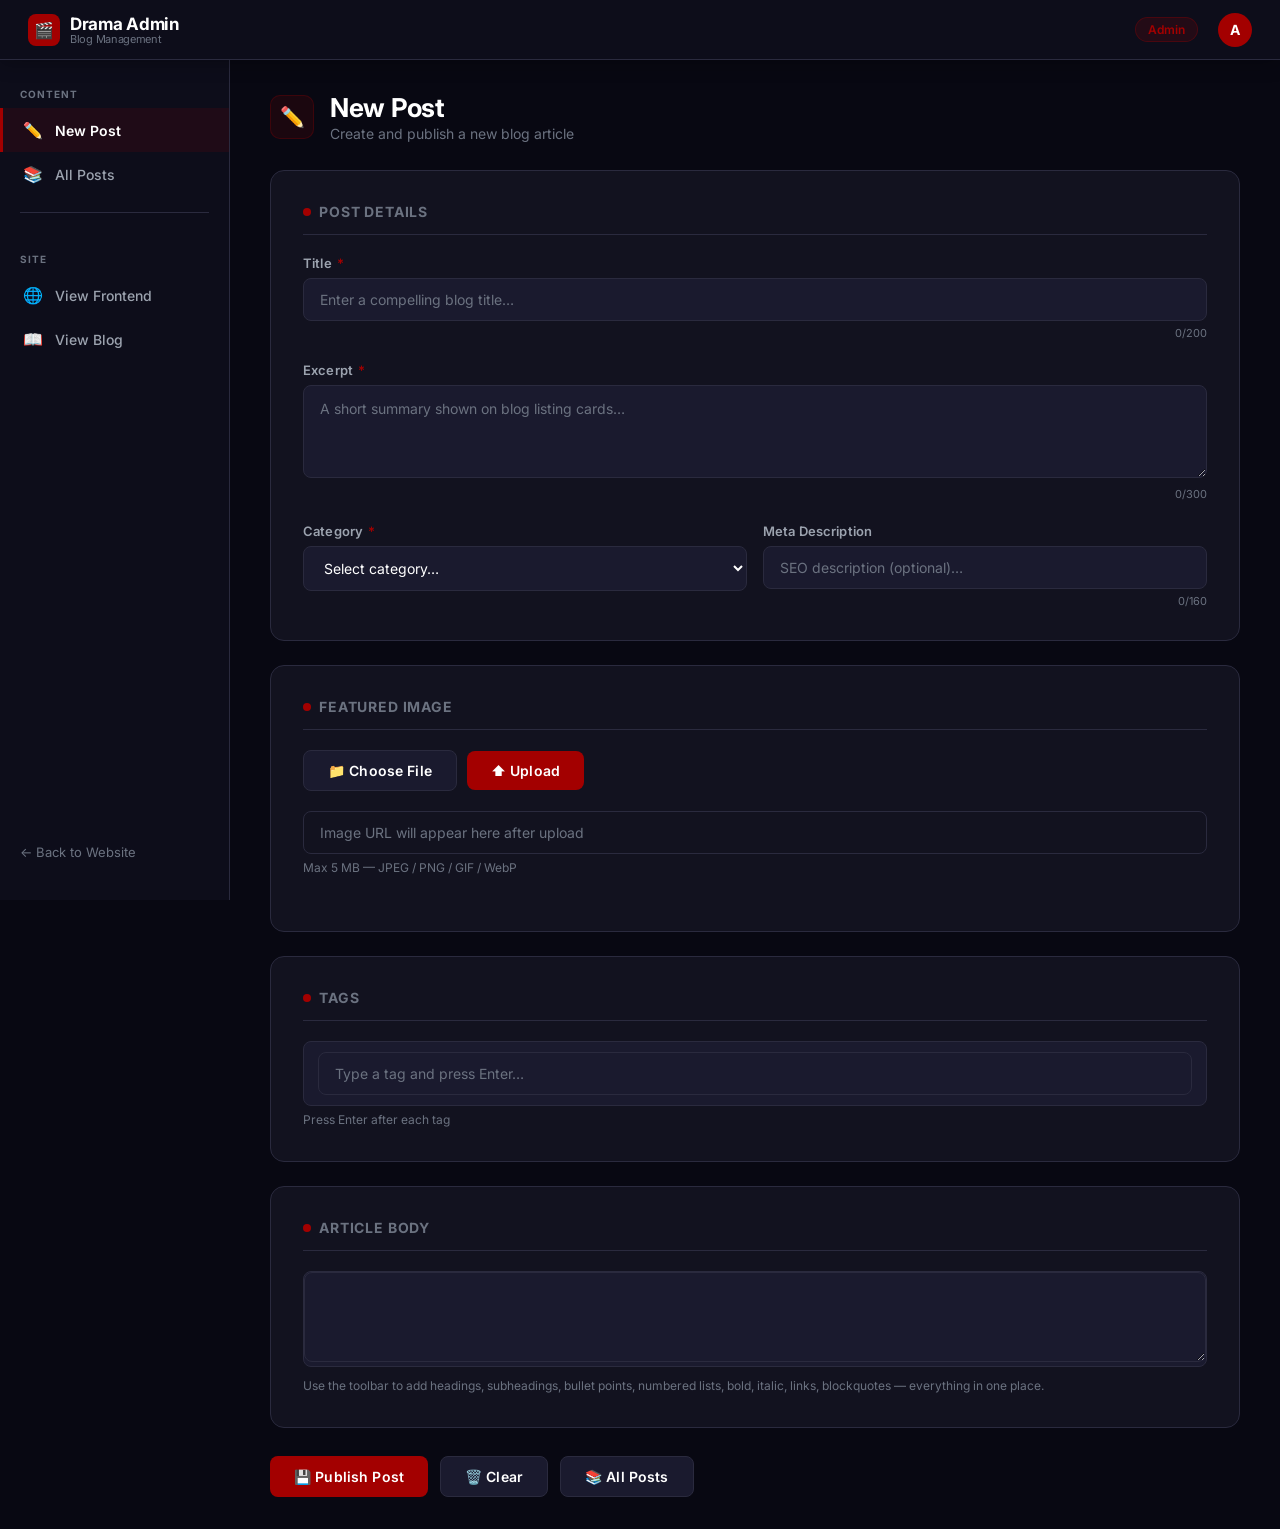
==== index.html @ 0e9e46d5 "admin panel" ====
<!DOCTYPE html>
<html lang="en">
<head>
    <meta charset="UTF-8">
    <meta name="viewport" content="width=device-width, initial-scale=1.0">
    <title>New Post — Drama Admin</title>
    <link rel="stylesheet" href="css/admin.css">
    <script src="https://cdn.ckeditor.com/4.22.1/standard/ckeditor.js"></script>
</head>
<body>

    <!-- Top Bar -->
    <div class="admin-topbar">
        <a href="index.html" class="topbar-logo">
            <div class="topbar-logo-icon">🎬</div>
            <div>
                Drama Admin
                <span class="topbar-title-sub">Blog Management</span>
            </div>
        </a>
        <div class="topbar-spacer"></div>
        <span class="topbar-badge">Admin</span>
        <div class="topbar-avatar">A</div>
    </div>

    <!-- Layout -->
    <div class="admin-layout">

        <!-- Sidebar -->
        <aside class="admin-sidebar">
            <span class="sidebar-section-label">Content</span>
            <a href="index.html" class="sidebar-nav-btn active">
                <span class="nav-icon">✏️</span> New Post
            </a>
            <a href="manage.html" class="sidebar-nav-btn">
                <span class="nav-icon">📚</span> All Posts
            </a>

            <div class="sidebar-divider"></div>

            <span class="sidebar-section-label">Site</span>
            <a href="../index.html" class="sidebar-nav-btn" target="_blank">
                <span class="nav-icon">🌐</span> View Frontend
            </a>
            <a href="../blogs.html" class="sidebar-nav-btn" target="_blank">
                <span class="nav-icon">📖</span> View Blog
            </a>

            <div class="sidebar-footer">
                <a href="../index.html" class="sidebar-footer-link">← Back to Website</a>
            </div>
        </aside>

        <!-- Main Workspace -->
        <main class="admin-main">

            <div class="workspace-header">
                <div class="workspace-header-icon">✏️</div>
                <div>
                    <h1>New Post</h1>
                    <p>Create and publish a new blog article</p>
                </div>
            </div>

            <div class="success-message" id="successMessage">
                ✅ Blog published successfully! <a href="manage.html">View all posts →</a>
            </div>
            <div class="error-message" id="errorMessage"></div>

            <form id="blogForm" autocomplete="off">

                <!-- Post Details -->
                <div class="workspace-card">
                    <div class="workspace-card-title">
                        <span class="card-dot"></span> Post Details
                    </div>

                    <div class="form-group">
                        <label>Title <span class="required">*</span></label>
                        <input type="text" id="title" required maxlength="200"
                               placeholder="Enter a compelling blog title…">
                        <div class="char-count"><span id="titleCount">0</span>/200</div>
                    </div>

                    <div class="form-group">
                        <label>Excerpt <span class="required">*</span></label>
                        <textarea id="excerpt" required maxlength="300" rows="3"
                                  placeholder="A short summary shown on blog listing cards…"></textarea>
                        <div class="char-count"><span id="excerptCount">0</span>/300</div>
                    </div>

                    <div style="display:grid; grid-template-columns:1fr 1fr; gap:16px;">
                        <div class="form-group" style="margin-bottom:0;">
                            <label>Category <span class="required">*</span></label>
                            <select id="category" required>
                                <option value="">Select category…</option>
                                <option value="Drama Series">Drama Series</option>
                                <option value="Latest Article">Latest Article</option>
                                <option value="Entertainment">Entertainment</option>
                                <option value="Industry Trends">Industry Trends</option>
                                <option value="Reviews">Reviews</option>
                            </select>
                        </div>
                        <div class="form-group" style="margin-bottom:0;">
                            <label>Meta Description</label>
                            <input type="text" id="metaDescription" maxlength="160"
                                   placeholder="SEO description (optional)…">
                            <div class="char-count"><span id="metaCount">0</span>/160</div>
                        </div>
                    </div>
                </div>

                <!-- Featured Image -->
                <div class="workspace-card">
                    <div class="workspace-card-title">
                        <span class="card-dot"></span> Featured Image
                    </div>
                    <div class="form-group">
                        <div class="upload-btn-container">
                            <input type="file" id="imageFile" accept="image/*" style="display:none;">
                            <button type="button" class="btn btn-secondary"
                                    onclick="document.getElementById('imageFile').click()">
                                📁 Choose File
                            </button>
                            <button type="button" class="btn btn-primary" onclick="uploadImage()"
                                    id="uploadBtn" disabled>
                                ⬆️ Upload
                            </button>
                            <span id="uploadStatus"></span>
                        </div>
                        <input type="text" id="featuredImage" required readonly
                               placeholder="Image URL will appear here after upload"
                               style="background:var(--bg-card); cursor:not-allowed; margin-top:10px;">
                        <div class="help-text">Max 5 MB — JPEG / PNG / GIF / WebP</div>
                    </div>
                    <div class="image-preview-box" id="imagePreview">
                        <img id="previewImg" alt="Preview">
                    </div>
                </div>

                <!-- Tags -->
                <div class="workspace-card">
                    <div class="workspace-card-title">
                        <span class="card-dot"></span> Tags
                    </div>
                    <div class="form-group" style="margin-bottom:0;">
                        <div class="tags-input" id="tagsContainer">
                            <input type="text" class="tag-input" id="tagInput"
                                   placeholder="Type a tag and press Enter…">
                        </div>
                        <div class="help-text">Press Enter after each tag</div>
                    </div>
                </div>

                <!-- Article Body — single CKEditor -->
                <div class="workspace-card">
                    <div class="workspace-card-title">
                        <span class="card-dot"></span> Article Body
                    </div>
                    <div class="ck-editor-wrapper">
                        <textarea id="articleBody" name="articleBody"></textarea>
                    </div>
                    <div class="help-text" style="margin-top:10px;">
                        Use the toolbar to add headings, subheadings, bullet points, numbered lists, bold, italic, links, blockquotes — everything in one place.
                    </div>
                </div>

                <!-- Actions -->
                <div class="button-group">
                    <button type="submit" class="btn btn-primary">💾 Publish Post</button>
                    <button type="button" class="btn btn-secondary" onclick="clearForm()">🗑️ Clear</button>
                    <a href="manage.html" class="btn btn-secondary">📚 All Posts</a>
                </div>

            </form>
        </main>
    </div>

    <script>
    const API_BASE   = 'http://localhost:5001';
    const API_URL    = `${API_BASE}/api/blogs`;
    const UPLOAD_URL = `${API_BASE}/api/upload`;

    const tags = [];
    let editor = null;   // single CKEditor instance

    // ─────────────────────────────────────────────
    // Init CKEditor on page load
    // ─────────────────────────────────────────────
    document.addEventListener('DOMContentLoaded', () => {
        editor = CKEDITOR.replace('articleBody', {
            toolbar: [
                { name: 'styles',      items: ['Format'] },
                { name: 'basicstyles', items: ['Bold', 'Italic', 'Underline', 'Strike', 'RemoveFormat'] },
                { name: 'paragraph',   items: ['NumberedList', 'BulletedList', '-', 'Outdent', 'Indent', '-', 'Blockquote'] },
                { name: 'links',       items: ['Link', 'Unlink'] },
                '/',
                { name: 'clipboard',   items: ['Cut', 'Copy', 'Paste', 'PasteText', '-', 'Undo', 'Redo'] },
                { name: 'tools',       items: ['Maximize', 'Source'] }
            ],
            height: 420,
            removePlugins: 'elementspath',
            resize_enabled: true,
            contentsCss: [
                'body { background:#12121F; color:#D1D5DB; font-family:Inter,sans-serif; font-size:15px; line-height:1.75; padding:18px 22px; }',
                'h1 { color:#fff; font-size:28px; margin:20px 0 10px; }',
                'h2 { color:#fff; font-size:22px; margin:18px 0 8px; }',
                'h3 { color:#fff; font-size:18px; margin:14px 0 6px; }',
                'h4 { color:#eee; font-size:15px; margin:12px 0 4px; }',
                'a { color:#A30000; }',
                'ul { list-style:disc; padding-left:24px; margin:10px 0; }',
                'ol { list-style:decimal; padding-left:24px; margin:10px 0; }',
                'blockquote { border-left:4px solid #A30000; background:rgba(163,0,0,0.07); padding:12px 16px; margin:16px 0; border-radius:0 8px 8px 0; }'
            ]
        });
    });

    // ─────────────────────────────────────────────
    // Char counters
    // ─────────────────────────────────────────────
    document.getElementById('title').addEventListener('input', e =>
        document.getElementById('titleCount').textContent = e.target.value.length
    );
    document.getElementById('excerpt').addEventListener('input', e =>
        document.getElementById('excerptCount').textContent = e.target.value.length
    );
    document.getElementById('metaDescription').addEventListener('input', e =>
        document.getElementById('metaCount').textContent = e.target.value.length
    );

    // ─────────────────────────────────────────────
    // Image upload
    // ─────────────────────────────────────────────
    document.getElementById('imageFile').addEventListener('change', function(e) {
        const file = e.target.files[0];
        document.getElementById('uploadBtn').disabled = !file;
        document.getElementById('uploadStatus').textContent = file ? `Selected: ${file.name}` : '';
        document.getElementById('uploadStatus').style.color = '#F5A623';
    });

    async function uploadImage() {
        const fileInput = document.getElementById('imageFile');
        const file = fileInput.files[0];
        if (!file) return alert('Please choose an image first');
        if (file.size > 5 * 1024 * 1024) return alert('File must be under 5 MB');

        const btn = document.getElementById('uploadBtn');
        const status = document.getElementById('uploadStatus');
        btn.disabled = true;
        btn.textContent = '⏳ Uploading…';
        status.textContent = 'Uploading…';

        try {
            const fd = new FormData();
            fd.append('image', file);
            const res  = await fetch(UPLOAD_URL, { method: 'POST', body: fd });
            const data = await res.json();
            if (data.success) {
                document.getElementById('featuredImage').value = data.data.url;
                document.getElementById('previewImg').src = API_BASE + data.data.url;
                document.getElementById('imagePreview').style.display = 'block';
                status.textContent = '✅ Uploaded!';
                status.style.color = '#10B981';
                btn.textContent = '✅ Done';
                setTimeout(() => { btn.textContent = '⬆️ Upload'; status.textContent = data.data.filename; }, 3000);
            } else throw new Error(data.message || 'Upload failed');
        } catch (err) {
            status.textContent = '❌ Failed'; status.style.color = '#DC2626';
            btn.textContent = '⬆️ Upload'; btn.disabled = false;
            alert('Upload error: ' + err.message);
        }
    }

    // ─────────────────────────────────────────────
    // Tags
    // ─────────────────────────────────────────────
    document.getElementById('tagInput').addEventListener('keydown', e => {
        if (e.key !== 'Enter') return;
        e.preventDefault();
        const val = e.target.value.trim();
        if (val && !tags.includes(val)) { tags.push(val); renderTags(); }
        e.target.value = '';
    });

    function renderTags() {
        const c = document.getElementById('tagsContainer');
        const inp = document.getElementById('tagInput');
        c.innerHTML = '';
        tags.forEach((tag, i) => {
            const el = document.createElement('div');
            el.className = 'tag';
            el.innerHTML = `${tag}<button type="button" class="tag-remove" onclick="removeTag(${i})">×</button>`;
            c.appendChild(el);
        });
        c.appendChild(inp);
    }
    function removeTag(i) { tags.splice(i, 1); renderTags(); }

    // ─────────────────────────────────────────────
    // Submit
    // ─────────────────────────────────────────────
    document.getElementById('blogForm').addEventListener('submit', async e => {
        e.preventDefault();

        const body = editor ? editor.getData() : '';
        if (!body.trim()) return alert('Please write some article content.');

        const payload = {
            title:           document.getElementById('title').value,
            excerpt:         document.getElementById('excerpt').value,
            category:        document.getElementById('category').value,
            featuredImage:   document.getElementById('featuredImage').value,
            metaDescription: document.getElementById('metaDescription').value || undefined,
            body,          // single HTML string
            tags
        };

        const btn = e.target.querySelector('[type="submit"]');
        btn.disabled = true; btn.textContent = '⏳ Publishing…';

        try {
            const res  = await fetch(API_URL, {
                method: 'POST',
                headers: { 'Content-Type': 'application/json' },
                body: JSON.stringify(payload)
            });
            const data = await res.json();
            if (data.success) {
                document.getElementById('successMessage').style.display = 'block';
                document.getElementById('errorMessage').style.display   = 'none';
                clearForm();
                window.scrollTo({ top: 0, behavior: 'smooth' });
            } else throw new Error(data.message || 'Create failed');
        } catch (err) {
            document.getElementById('errorMessage').textContent = '❌ ' + err.message;
            document.getElementById('errorMessage').style.display   = 'block';
            document.getElementById('successMessage').style.display = 'none';
            window.scrollTo({ top: 0, behavior: 'smooth' });
        } finally {
            btn.disabled = false; btn.textContent = '💾 Publish Post';
        }
    });

    // ─────────────────────────────────────────────
    // Clear form
    // ─────────────────────────────────────────────
    function clearForm() {
        document.getElementById('blogForm').reset();
        tags.length = 0;
        renderTags();
        document.getElementById('uploadBtn').disabled = true;
        document.getElementById('uploadStatus').textContent = '';
        document.getElementById('imagePreview').style.display = 'none';
        document.getElementById('titleCount').textContent   = '0';
        document.getElementById('excerptCount').textContent = '0';
        document.getElementById('metaCount').textContent    = '0';
        if (editor) editor.setData('');
    }
    </script>
</body>
</html>
---- css/admin.css ----
/* =============================================================
   Drama Platform Admin Panel — Crimson Cinema Dark Theme
   Sidebar + Workspace Layout
   ============================================================= */

@import url('https://fonts.googleapis.com/css2?family=Inter:wght@300;400;500;600;700;800&display=swap');

* {
    margin: 0;
    padding: 0;
    box-sizing: border-box;
}

:root {
    --bg-deep:    #080812;
    --bg-dark:    #0D0D1A;
    --bg-card:    #12121F;
    --surface:    #1A1A2E;
    --surface-2:  #1F1F32;
    --border:     #2A2A3E;
    --border-light: rgba(255,255,255,0.06);
    --primary:    #A30000;
    --primary-hover: #C00000;
    --accent:     #F5A623;
    --text-primary:   #FFFFFF;
    --text-secondary: #9CA3AF;
    --text-muted:     #6B7280;
    --green:      #10B981;
    --red-alert:  #DC2626;
    --shadow:     rgba(163,0,0,0.25);
}

body {
    font-family: 'Inter', -apple-system, BlinkMacSystemFont, 'Segoe UI', sans-serif;
    background: var(--bg-deep);
    color: var(--text-primary);
    min-height: 100vh;
    display: flex;
    flex-direction: column;
}

/* ============================================================
   TOP NAV BAR
   ============================================================ */
.admin-topbar {
    height: 60px;
    background: var(--bg-dark);
    border-bottom: 1px solid var(--border);
    display: flex;
    align-items: center;
    padding: 0 28px;
    gap: 20px;
    position: sticky;
    top: 0;
    z-index: 100;
    box-shadow: 0 2px 20px rgba(0,0,0,0.3);
}

.topbar-logo {
    display: flex;
    align-items: center;
    gap: 10px;
    font-size: 17px;
    font-weight: 700;
    color: var(--text-primary);
    text-decoration: none;
    letter-spacing: -0.3px;
}

.topbar-logo-icon {
    width: 32px;
    height: 32px;
    background: var(--primary);
    border-radius: 8px;
    display: flex;
    align-items: center;
    justify-content: center;
    font-size: 16px;
}

.topbar-title-sub {
    font-size: 11px;
    font-weight: 400;
    color: var(--text-muted);
    display: block;
    line-height: 1;
}

.topbar-spacer { flex: 1; }

.topbar-badge {
    background: rgba(163,0,0,0.15);
    border: 1px solid rgba(163,0,0,0.3);
    color: var(--primary);
    font-size: 12px;
    font-weight: 600;
    padding: 4px 12px;
    border-radius: 20px;
}

.topbar-avatar {
    width: 34px;
    height: 34px;
    background: var(--primary);
    border-radius: 50%;
    display: flex;
    align-items: center;
    justify-content: center;
    font-size: 14px;
    font-weight: 700;
    cursor: pointer;
}

/* ============================================================
   LAYOUT: SIDEBAR + WORKSPACE
   ============================================================ */
.admin-layout {
    display: flex;
    flex: 1;
    min-height: calc(100vh - 60px);
}

/* ============================================================
   SIDEBAR
   ============================================================ */
.admin-sidebar {
    width: 230px;
    flex-shrink: 0;
    background: var(--bg-dark);
    border-right: 1px solid var(--border);
    padding: 28px 0 40px;
    display: flex;
    flex-direction: column;
    gap: 0;
    position: sticky;
    top: 60px;
    height: calc(100vh - 60px);
    overflow-y: auto;
}

.sidebar-section-label {
    font-size: 10px;
    font-weight: 700;
    text-transform: uppercase;
    letter-spacing: 0.1em;
    color: var(--text-muted);
    padding: 0 20px;
    margin-bottom: 8px;
    margin-top: 24px;
}

.sidebar-section-label:first-child {
    margin-top: 0;
}

.sidebar-nav-btn {
    display: flex;
    align-items: center;
    gap: 12px;
    padding: 12px 20px;
    color: var(--text-secondary);
    text-decoration: none;
    font-size: 14px;
    font-weight: 500;
    border-left: 3px solid transparent;
    cursor: pointer;
    background: none;
    border-top: none;
    border-right: none;
    border-bottom: none;
    width: 100%;
    text-align: left;
    transition: all 0.2s ease;
    position: relative;
}

.sidebar-nav-btn .nav-icon {
    width: 20px;
    text-align: center;
    font-size: 16px;
    flex-shrink: 0;
}

.sidebar-nav-btn:hover {
    background: rgba(255,255,255,0.04);
    color: var(--text-primary);
    border-left-color: var(--border);
}

.sidebar-nav-btn.active {
    background: rgba(163,0,0,0.12);
    color: var(--text-primary);
    border-left-color: var(--primary);
    font-weight: 600;
}

.sidebar-nav-btn.active .nav-icon {
    color: var(--primary);
}

.sidebar-divider {
    height: 1px;
    background: var(--border);
    margin: 16px 20px;
}

.sidebar-footer {
    margin-top: auto;
    padding: 16px 20px 0;
}

.sidebar-footer-link {
    display: flex;
    align-items: center;
    gap: 8px;
    color: var(--text-muted);
    font-size: 13px;
    text-decoration: none;
    transition: color 0.2s ease;
}

.sidebar-footer-link:hover {
    color: var(--text-secondary);
}

/* ============================================================
   MAIN WORKSPACE
   ============================================================ */
.admin-main {
    flex: 1;
    padding: 32px 40px;
    overflow-y: auto;
    background: var(--bg-deep);
}

.workspace-header {
    display: flex;
    align-items: center;
    gap: 16px;
    margin-bottom: 28px;
}

.workspace-header-icon {
    width: 44px;
    height: 44px;
    background: rgba(163,0,0,0.12);
    border: 1px solid rgba(163,0,0,0.25);
    border-radius: 10px;
    display: flex;
    align-items: center;
    justify-content: center;
    font-size: 20px;
    flex-shrink: 0;
}

.workspace-header h1 {
    font-size: 26px;
    font-weight: 700;
    color: var(--text-primary);
    letter-spacing: -0.3px;
    margin: 0;
}

.workspace-header p {
    font-size: 14px;
    color: var(--text-muted);
    margin: 2px 0 0;
}

.workspace-card {
    background: var(--bg-card);
    border: 1px solid var(--border);
    border-radius: 14px;
    padding: 32px;
    margin-bottom: 24px;
}

.workspace-card-title {
    font-size: 14px;
    font-weight: 700;
    text-transform: uppercase;
    letter-spacing: 0.06em;
    color: var(--text-muted);
    margin-bottom: 20px;
    padding-bottom: 14px;
    border-bottom: 1px solid var(--border);
    display: flex;
    align-items: center;
    gap: 8px;
}

.workspace-card-title .card-dot {
    width: 8px;
    height: 8px;
    border-radius: 50%;
    background: var(--primary);
    flex-shrink: 0;
}

/* ============================================================
   FORM ELEMENTS
   ============================================================ */
.form-group {
    margin-bottom: 22px;
}

label {
    display: block;
    margin-bottom: 7px;
    color: var(--text-secondary);
    font-weight: 600;
    font-size: 13px;
    letter-spacing: 0.01em;
}

label .required {
    color: var(--primary);
    margin-left: 2px;
}

input[type="text"],
input[type="url"],
textarea,
select {
    width: 100%;
    padding: 12px 16px;
    border: 1.5px solid var(--border);
    border-radius: 8px;
    font-size: 14px;
    transition: all 0.25s ease;
    font-family: inherit;
    background: var(--surface);
    color: var(--text-primary);
    outline: none;
}

input[type="text"]::placeholder,
textarea::placeholder {
    color: var(--text-muted);
}

input:focus,
textarea:focus,
select:focus {
    border-color: var(--primary);
    box-shadow: 0 0 0 3px rgba(163, 0, 0, 0.12);
    background: var(--surface-2);
}

select option {
    background: var(--surface);
}

textarea {
    resize: vertical;
    min-height: 90px;
    line-height: 1.6;
}

.char-count {
    font-size: 11px;
    color: var(--text-muted);
    margin-top: 5px;
    text-align: right;
}

.help-text {
    font-size: 12px;
    color: var(--text-muted);
    margin-top: 5px;
    line-height: 1.5;
}

/* ============================================================
   BUTTONS
   ============================================================ */
.btn {
    padding: 11px 24px;
    border: none;
    border-radius: 8px;
    font-size: 14px;
    font-weight: 600;
    cursor: pointer;
    transition: all 0.25s ease;
    display: inline-flex;
    align-items: center;
    gap: 8px;
    font-family: inherit;
    text-decoration: none;
    letter-spacing: 0.01em;
}

.btn-primary {
    background: var(--primary);
    color: white;
}

.btn-primary:hover {
    background: var(--primary-hover);
    transform: translateY(-1px);
    box-shadow: 0 6px 20px rgba(163, 0, 0, 0.35);
}

.btn-secondary {
    background: var(--surface);
    color: var(--text-primary);
    border: 1.5px solid var(--border);
}

.btn-secondary:hover {
    background: var(--surface-2);
    border-color: rgba(255,255,255,0.12);
}

.btn-success {
    background: var(--green);
    color: white;
}

.btn-success:hover {
    background: #059669;
    transform: translateY(-1px);
    box-shadow: 0 6px 20px rgba(16, 185, 129, 0.3);
}

.btn-danger {
    background: var(--red-alert);
    color: white;
}

.btn-danger:hover {
    background: #B91C1C;
}

.button-group {
    display: flex;
    gap: 12px;
    margin-top: 28px;
    flex-wrap: wrap;
}

/* ============================================================
   TAGS
   ============================================================ */
.tags-input {
    display: flex;
    flex-wrap: wrap;
    gap: 8px;
    padding: 10px 14px;
    border: 1.5px solid var(--border);
    border-radius: 8px;
    min-height: 48px;
    background: var(--surface);
    cursor: text;
    transition: all 0.25s ease;
}

.tags-input:focus-within {
    border-color: var(--primary);
    box-shadow: 0 0 0 3px rgba(163, 0, 0, 0.12);
}

.tag {
    background: rgba(163,0,0,0.18);
    border: 1px solid rgba(163,0,0,0.35);
    color: var(--text-primary);
    padding: 4px 12px;
    border-radius: 20px;
    font-size: 13px;
    display: flex;
    align-items: center;
    gap: 6px;
    font-weight: 500;
}

.tag-remove {
    background: none;
    border: none;
    color: var(--text-muted);
    cursor: pointer;
    font-weight: bold;
    padding: 0;
    width: 16px;
    height: 16px;
    border-radius: 50%;
    display: flex;
    align-items: center;
    justify-content: center;
    font-size: 13px;
    transition: all 0.2s ease;
}

.tag-remove:hover {
    background: rgba(255,255,255,0.15);
    color: white;
}

.tag-input {
    border: none;
    outline: none;
    flex: 1;
    min-width: 120px;
    padding: 4px 6px;
    background: transparent;
    color: var(--text-primary);
    font-size: 14px;
    font-family: inherit;
}

/* ============================================================
   CONTENT SECTIONS (Rich Text)
   ============================================================ */
.sections-container {
    display: flex;
    flex-direction: column;
    gap: 16px;
    margin-bottom: 16px;
}

.section-item {
    background: var(--surface);
    border: 1.5px solid var(--border);
    border-radius: 10px;
    overflow: hidden;
    transition: border-color 0.2s ease;
}

.section-item:focus-within {
    border-color: rgba(163,0,0,0.4);
}

.section-header {
    display: flex;
    justify-content: space-between;
    align-items: center;
    padding: 14px 20px;
    background: var(--bg-card);
    border-bottom: 1px solid var(--border);
}

.section-number {
    font-size: 13px;
    font-weight: 700;
    color: var(--accent);
    display: flex;
    align-items: center;
    gap: 8px;
}

.section-number::before {
    content: '';
    width: 6px;
    height: 6px;
    border-radius: 50%;
    background: var(--accent);
    display: inline-block;
}

.section-body {
    padding: 18px 20px;
}

.section-body .form-group {
    margin-bottom: 16px;
}

.section-body .form-group:last-child {
    margin-bottom: 0;
}

.remove-section {
    background: rgba(220,38,38,0.12);
    color: var(--red-alert);
    border: 1px solid rgba(220,38,38,0.25);
    padding: 5px 14px;
    border-radius: 6px;
    cursor: pointer;
    font-size: 12px;
    font-weight: 600;
    transition: all 0.2s ease;
    font-family: inherit;
}

.remove-section:hover {
    background: var(--red-alert);
    color: white;
    border-color: var(--red-alert);
}

/* ============================================================
   CKEDITOR WRAPPER
   ============================================================ */
.ck-editor-wrapper {
    border: 1.5px solid var(--border);
    border-radius: 8px;
    overflow: hidden;
    transition: border-color 0.25s ease;
    background: var(--surface);
}

.ck-editor-wrapper:focus-within {
    border-color: var(--primary);
    box-shadow: 0 0 0 3px rgba(163, 0, 0, 0.12);
}

/* Override CKEditor toolbar to match dark theme */
.cke_chrome { border: none !important; border-radius: 0 !important; }
.cke_top {
    background: #1A1A2E !important;
    border-bottom: 1px solid #2A2A3E !important;
    padding: 6px 10px !important;
}
.cke_bottom {
    background: #1A1A2E !important;
    border-top: 1px solid #2A2A3E !important;
}
.cke_editable {
    background: #12121F !important;
    color: #D1D5DB !important;
    font-size: 15px !important;
    line-height: 1.7 !important;
    min-height: 200px !important;
    padding: 16px !important;
}
.cke_button__bold_label,
.cke_button__italic_label,
.cke_toolgroup a.cke_button { border-radius: 4px !important; }
.cke_button:hover, .cke_button_on { background: rgba(163,0,0,0.2) !important; }

/* ============================================================
   SUCCESS / ERROR MESSAGES
   ============================================================ */
.success-message,
.error-message {
    padding: 14px 20px;
    border-radius: 10px;
    margin-bottom: 20px;
    display: none;
    font-weight: 600;
    font-size: 14px;
    align-items: center;
    gap: 10px;
}

.success-message {
    background: rgba(16, 185, 129, 0.12);
    color: var(--green);
    border: 1px solid rgba(16, 185, 129, 0.3);
}

.success-message a {
    color: var(--green);
    text-decoration: underline;
}

.error-message {
    background: rgba(220, 38, 38, 0.12);
    color: #FCA5A5;
    border: 1px solid rgba(220, 38, 38, 0.3);
}

/* ============================================================
   IMAGE UPLOAD
   ============================================================ */
.upload-btn-container {
    display: flex;
    gap: 10px;
    margin-bottom: 10px;
    align-items: center;
    flex-wrap: wrap;
}

.upload-btn-container .btn {
    flex: 0 0 auto;
}

#uploadStatus {
    display: flex;
    align-items: center;
    color: var(--text-muted);
    font-size: 13px;
}

.image-preview-box {
    margin-top: 12px;
    padding: 12px;
    background: var(--surface);
    border: 1px dashed var(--border);
    border-radius: 8px;
    display: none;
    width: fit-content;
}

.image-preview-box img {
    max-width: 280px;
    max-height: 180px;
    border-radius: 8px;
    display: block;
}

/* ============================================================
   MANAGE TABLE / BLOG CARDS
   ============================================================ */
.filters {
    display: flex;
    gap: 14px;
    margin-bottom: 24px;
    flex-wrap: wrap;
}

.search-input {
    flex: 1;
    min-width: 200px;
}

.category-filter {
    width: 200px;
    flex-shrink: 0;
}

.blog-card-manage {
    display: flex;
    gap: 20px;
    align-items: flex-start;
    background: var(--surface);
    border: 1px solid var(--border);
    border-radius: 12px;
    padding: 18px;
    margin-bottom: 14px;
    transition: all 0.2s ease;
}

.blog-card-manage:hover {
    border-color: rgba(163,0,0,0.35);
    background: var(--surface-2);
}

.blog-image-thumb {
    width: 120px;
    height: 80px;
    object-fit: cover;
    border-radius: 8px;
    flex-shrink: 0;
    border: 1px solid var(--border);
}

.blog-info {
    flex: 1;
    min-width: 0;
}

.blog-title {
    font-size: 16px;
    font-weight: 600;
    color: var(--text-primary);
    margin-bottom: 8px;
    line-height: 1.4;
}

.blog-meta {
    display: flex;
    gap: 12px;
    margin-bottom: 10px;
    flex-wrap: wrap;
}

.blog-category {
    display: inline-block;
    background: rgba(163,0,0,0.18);
    border: 1px solid rgba(163,0,0,0.3);
    color: #FCA5A5;
    padding: 2px 10px;
    border-radius: 4px;
    font-size: 12px;
    font-weight: 600;
}

.blog-meta span {
    color: var(--text-muted);
    font-size: 13px;
}

.blog-excerpt {
    color: var(--text-secondary);
    font-size: 14px;
    line-height: 1.5;
    display: -webkit-box;
    -webkit-line-clamp: 2;
    -webkit-box-orient: vertical;
    overflow: hidden;
}

.blog-actions {
    display: flex;
    flex-direction: column;
    gap: 8px;
    flex-shrink: 0;
}

.btn-icon {
    padding: 8px 16px;
    border: 1.5px solid var(--border);
    border-radius: 8px;
    font-size: 13px;
    font-weight: 600;
    cursor: pointer;
    transition: all 0.2s ease;
    font-family: inherit;
    display: inline-flex;
    align-items: center;
    gap: 6px;
    background: var(--bg-card);
    color: var(--text-secondary);
    min-width: 90px;
    justify-content: center;
}

.btn-edit {
    border-color: rgba(245,166,35,0.3);
    color: var(--accent);
}

.btn-edit:hover {
    background: rgba(245,166,35,0.1);
    border-color: var(--accent);
}

.btn-delete {
    border-color: rgba(220,38,38,0.3);
    color: #FCA5A5;
}

.btn-delete:hover {
    background: rgba(220,38,38,0.12);
    border-color: var(--red-alert);
}

.no-blogs {
    text-align: center;
    padding: 80px 20px;
}

.no-blogs-icon {
    font-size: 56px;
    margin-bottom: 16px;
    opacity: 0.5;
}

.no-blogs h3 {
    color: var(--text-primary);
    font-size: 24px;
    margin-bottom: 8px;
}

.no-blogs p {
    color: var(--text-muted);
    font-size: 15px;
    margin-bottom: 20px;
}

.loading {
    text-align: center;
    padding: 60px 20px;
    color: var(--text-muted);
    font-size: 15px;
}

/* ============================================================
   PAGINATION
   ============================================================ */
.pagination {
    display: flex;
    align-items: center;
    justify-content: center;
    gap: 14px;
    margin-top: 28px;
}

.pagination button {
    padding: 10px 22px;
    background: var(--surface);
    border: 1.5px solid var(--border);
    border-radius: 8px;
    color: var(--text-primary);
    font-size: 14px;
    font-weight: 600;
    cursor: pointer;
    font-family: inherit;
    transition: all 0.2s ease;
}

.pagination button:hover:not(:disabled) {
    background: var(--primary);
    border-color: var(--primary);
}

.pagination button:disabled {
    opacity: 0.35;
    cursor: not-allowed;
}

.page-info {
    color: var(--text-muted);
    font-size: 14px;
}

/* ============================================================
   MODAL
   ============================================================ */
.modal {
    display: none;
    position: fixed;
    inset: 0;
    background: rgba(0,0,0,0.7);
    backdrop-filter: blur(4px);
    z-index: 1000;
    align-items: center;
    justify-content: center;
    padding: 20px;
}

.modal[style*="block"] {
    display: flex !important;
}

.modal-content {
    background: var(--bg-card);
    border: 1px solid var(--border);
    border-radius: 16px;
    max-width: 640px;
    width: 100%;
    max-height: 90vh;
    overflow-y: auto;
    box-shadow: 0 30px 80px rgba(0,0,0,0.6);
}

.modal-small {
    max-width: 440px;
}

.modal-header {
    display: flex;
    justify-content: space-between;
    align-items: center;
    padding: 24px 30px;
    border-bottom: 1px solid var(--border);
}

.modal-header h2 {
    font-size: 20px;
    font-weight: 700;
    color: var(--text-primary);
    margin: 0;
}

.close {
    font-size: 24px;
    color: var(--text-muted);
    cursor: pointer;
    line-height: 1;
    transition: color 0.2s ease;
    user-select: none;
}

.close:hover { color: var(--text-primary); }

.modal-body {
    padding: 24px 30px;
}

.modal-body p {
    color: var(--text-secondary);
    font-size: 15px;
    margin-bottom: 12px;
}

.modal-body .delete-blog-title {
    color: var(--text-primary);
    font-weight: 700;
    font-size: 16px;
}

.modal-body .warning-text {
    color: #FCA5A5;
    font-size: 13px;
    font-weight: 600;
}

form[style*="padding"] {
    padding: 24px 30px !important;
}

/* ============================================================
   MANAGE HEADER
   ============================================================ */
.header {
    display: flex;
    align-items: center;
    justify-content: space-between;
    margin-bottom: 6px;
}

.header h1 {
    font-size: 26px;
    font-weight: 700;
    color: var(--text-primary);
    margin: 0;
}

.nav-buttons { display: flex; gap: 10px; }

.subtitle {
    color: var(--text-muted);
    font-size: 14px;
    margin-bottom: 28px;
}

/* ============================================================
   STATS CHIPS (optional quick stats row)
   ============================================================ */
.stats-row {
    display: flex;
    gap: 14px;
    margin-bottom: 28px;
    flex-wrap: wrap;
}

.stat-chip {
    flex: 1;
    min-width: 130px;
    background: var(--surface);
    border: 1px solid var(--border);
    border-radius: 10px;
    padding: 16px 20px;
    display: flex;
    flex-direction: column;
    gap: 4px;
}

.stat-value {
    font-size: 26px;
    font-weight: 800;
    color: var(--text-primary);
}

.stat-label {
    font-size: 12px;
    font-weight: 600;
    color: var(--text-muted);
    text-transform: uppercase;
    letter-spacing: 0.05em;
}

/* ============================================================
   MOBILE RESPONSIVE
   ============================================================ */
@media (max-width: 900px) {
    .admin-layout {
        flex-direction: column;
    }

    .admin-sidebar {
        width: 100%;
        height: auto;
        position: relative;
        top: 0;
        flex-direction: row;
        flex-wrap: wrap;
        padding: 14px 20px;
        gap: 6px;
        border-right: none;
        border-bottom: 1px solid var(--border);
    }

    .sidebar-section-label { display: none; }
    .sidebar-divider { display: none; }
    .sidebar-footer { display: none; }

    .sidebar-nav-btn {
        flex: 0 0 auto;
        border-left: none;
        border-bottom: 3px solid transparent;
        padding: 8px 16px;
        border-radius: 8px;
        background: var(--surface);
    }

    .sidebar-nav-btn.active {
        background: rgba(163,0,0,0.15);
        border-bottom-color: var(--primary);
    }

    .admin-main {
        padding: 24px 20px;
    }
}

@media (max-width: 600px) {
    .admin-topbar {
        padding: 0 16px;
        gap: 12px;
    }

    .workspace-card {
        padding: 20px 16px;
    }

    .button-group {
        flex-direction: column;
    }

    .btn { width: 100%; justify-content: center; }

    .upload-btn-container {
        flex-direction: column;
        align-items: stretch;
    }

    .blog-card-manage {
        flex-direction: column;
    }

    .blog-image-thumb {
        width: 100%;
        height: 180px;
    }

    .blog-actions {
        flex-direction: row;
    }

    .filters {
        flex-direction: column;
    }

    .category-filter { width: 100%; }
}
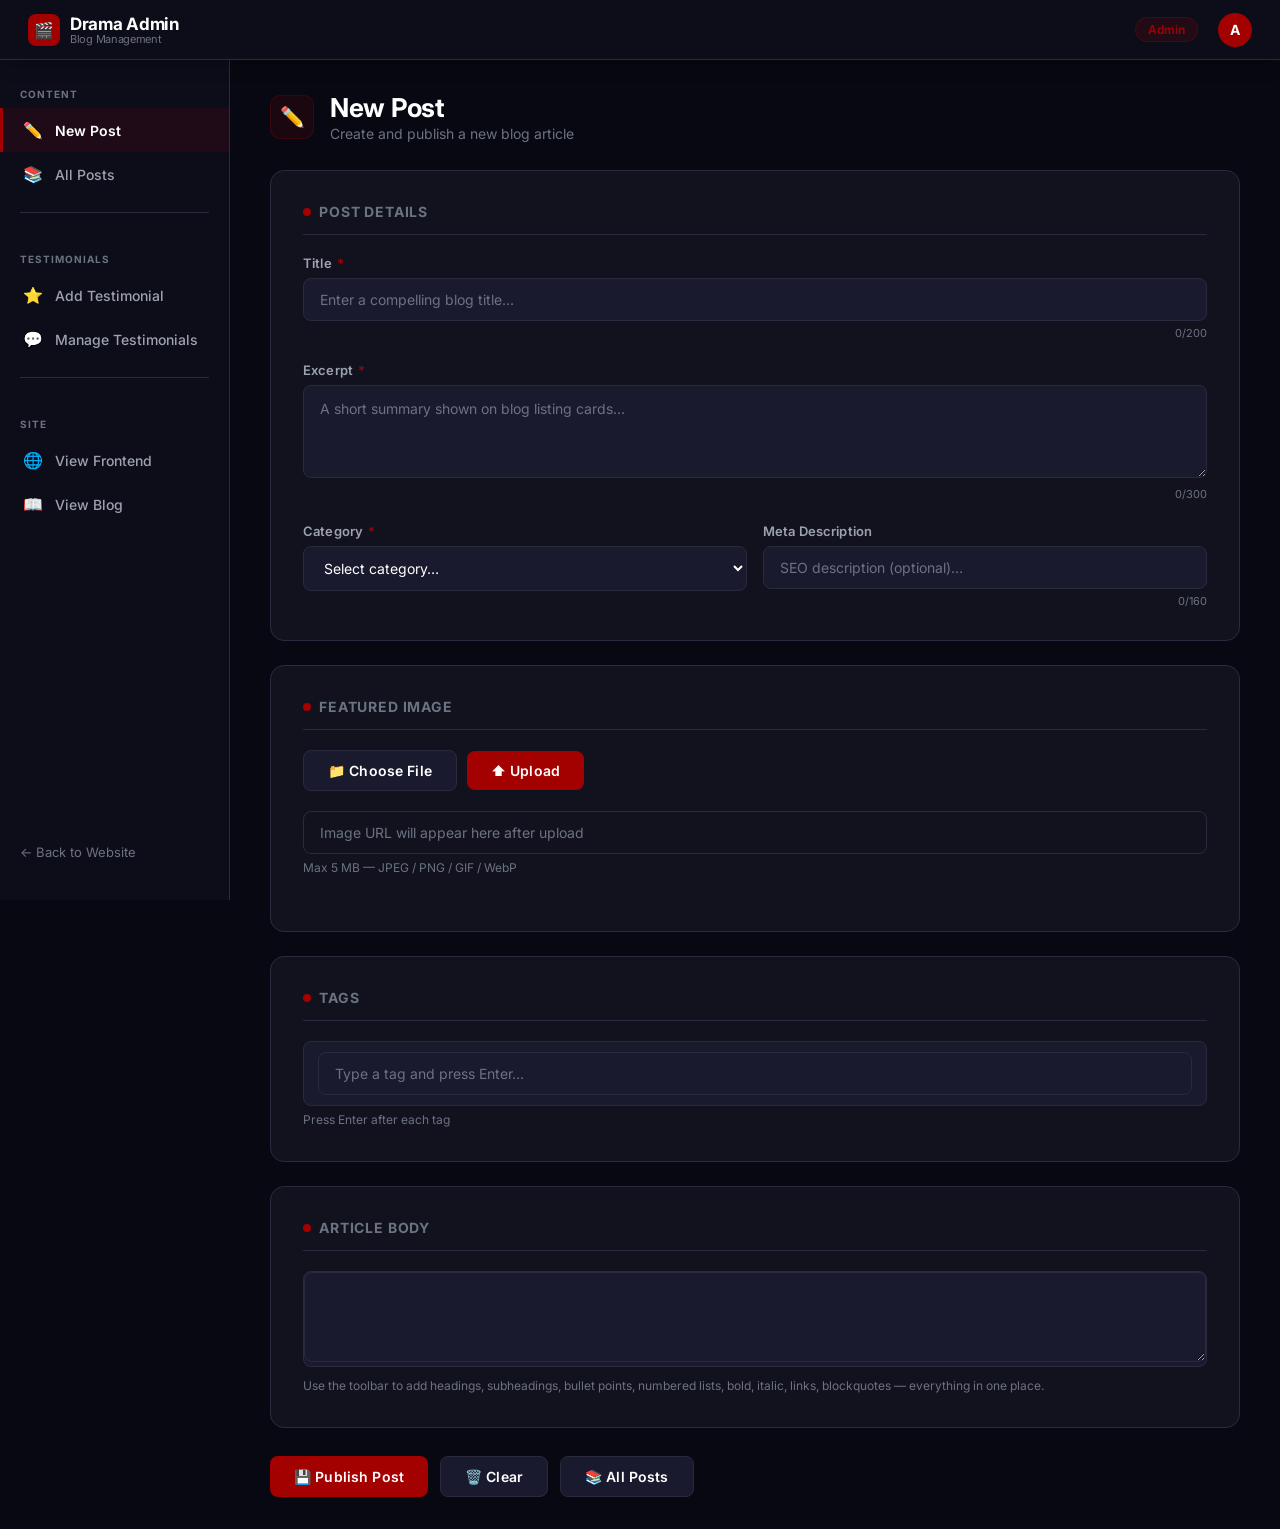
==== commit d1067a59: "testimonials added" ====
--- a/index.html
+++ b/index.html
@@ -34,6 +34,16 @@
             </a>
             <a href="manage.html" class="sidebar-nav-btn">
                 <span class="nav-icon">📚</span> All Posts
+            </a>
+
+            <div class="sidebar-divider"></div>
+
+            <span class="sidebar-section-label">Testimonials</span>
+            <a href="add-testimonial.html" class="sidebar-nav-btn">
+                <span class="nav-icon">⭐</span> Add Testimonial
+            </a>
+            <a href="manage-testimonials.html" class="sidebar-nav-btn">
+                <span class="nav-icon">💬</span> Manage Testimonials
             </a>
 
             <div class="sidebar-divider"></div>
@@ -177,9 +187,27 @@
     </div>
 
     <script>
-    const API_BASE   = 'http://localhost:5001';
+    const API_BASE   = 'https://streamplaydrama-backend.onrender.com';
     const API_URL    = `${API_BASE}/api/blogs`;
     const UPLOAD_URL = `${API_BASE}/api/upload`;
+
+    // Retry fetch to handle Render.com cold-start
+    async function fetchWithRetry(url, opts = {}, retries = 3, onRetry = null) {
+        let lastErr;
+        for (let i = 1; i <= retries; i++) {
+            try {
+                const ctrl = new AbortController();
+                const tid  = setTimeout(() => ctrl.abort(), 30000);
+                const res  = await fetch(url, { ...opts, signal: ctrl.signal });
+                clearTimeout(tid);
+                return res;
+            } catch (e) {
+                lastErr = e;
+                if (i < retries) { if (onRetry) onRetry(i); await new Promise(r => setTimeout(r, i * 3000)); }
+            }
+        }
+        throw lastErr;
+    }
 
     const tags = [];
     let editor = null;   // single CKEditor instance
@@ -253,7 +281,12 @@
         try {
             const fd = new FormData();
             fd.append('image', file);
-            const res  = await fetch(UPLOAD_URL, { method: 'POST', body: fd });
+            const res  = await fetchWithRetry(
+                UPLOAD_URL,
+                { method: 'POST', body: fd },
+                3,
+                (attempt) => { status.textContent = `⏳ Server waking up… retry ${attempt}/2`; }
+            );
             const data = await res.json();
             if (data.success) {
                 document.getElementById('featuredImage').value = data.data.url;
@@ -265,9 +298,10 @@
                 setTimeout(() => { btn.textContent = '⬆️ Upload'; status.textContent = data.data.filename; }, 3000);
             } else throw new Error(data.message || 'Upload failed');
         } catch (err) {
+            const isNet = err.name === 'AbortError' || err.message === 'Failed to fetch';
             status.textContent = '❌ Failed'; status.style.color = '#DC2626';
             btn.textContent = '⬆️ Upload'; btn.disabled = false;
-            alert('Upload error: ' + err.message);
+            alert(isNet ? 'Server unreachable. It may be starting up — wait 30 seconds and try again.' : 'Upload error: ' + err.message);
         }
     }
 
@@ -319,11 +353,12 @@
         btn.disabled = true; btn.textContent = '⏳ Publishing…';
 
         try {
-            const res  = await fetch(API_URL, {
-                method: 'POST',
-                headers: { 'Content-Type': 'application/json' },
-                body: JSON.stringify(payload)
-            });
+            const res  = await fetchWithRetry(
+                API_URL,
+                { method: 'POST', headers: { 'Content-Type': 'application/json' }, body: JSON.stringify(payload) },
+                3,
+                () => { btn.textContent = '⏳ Server waking up…'; }
+            );
             const data = await res.json();
             if (data.success) {
                 document.getElementById('successMessage').style.display = 'block';
@@ -332,7 +367,8 @@
                 window.scrollTo({ top: 0, behavior: 'smooth' });
             } else throw new Error(data.message || 'Create failed');
         } catch (err) {
-            document.getElementById('errorMessage').textContent = '❌ ' + err.message;
+            const isNet = err.name === 'AbortError' || err.message === 'Failed to fetch';
+            document.getElementById('errorMessage').textContent = '❌ ' + (isNet ? 'Server unreachable. Wait 30 seconds and try again.' : err.message);
             document.getElementById('errorMessage').style.display   = 'block';
             document.getElementById('successMessage').style.display = 'none';
             window.scrollTo({ top: 0, behavior: 'smooth' });
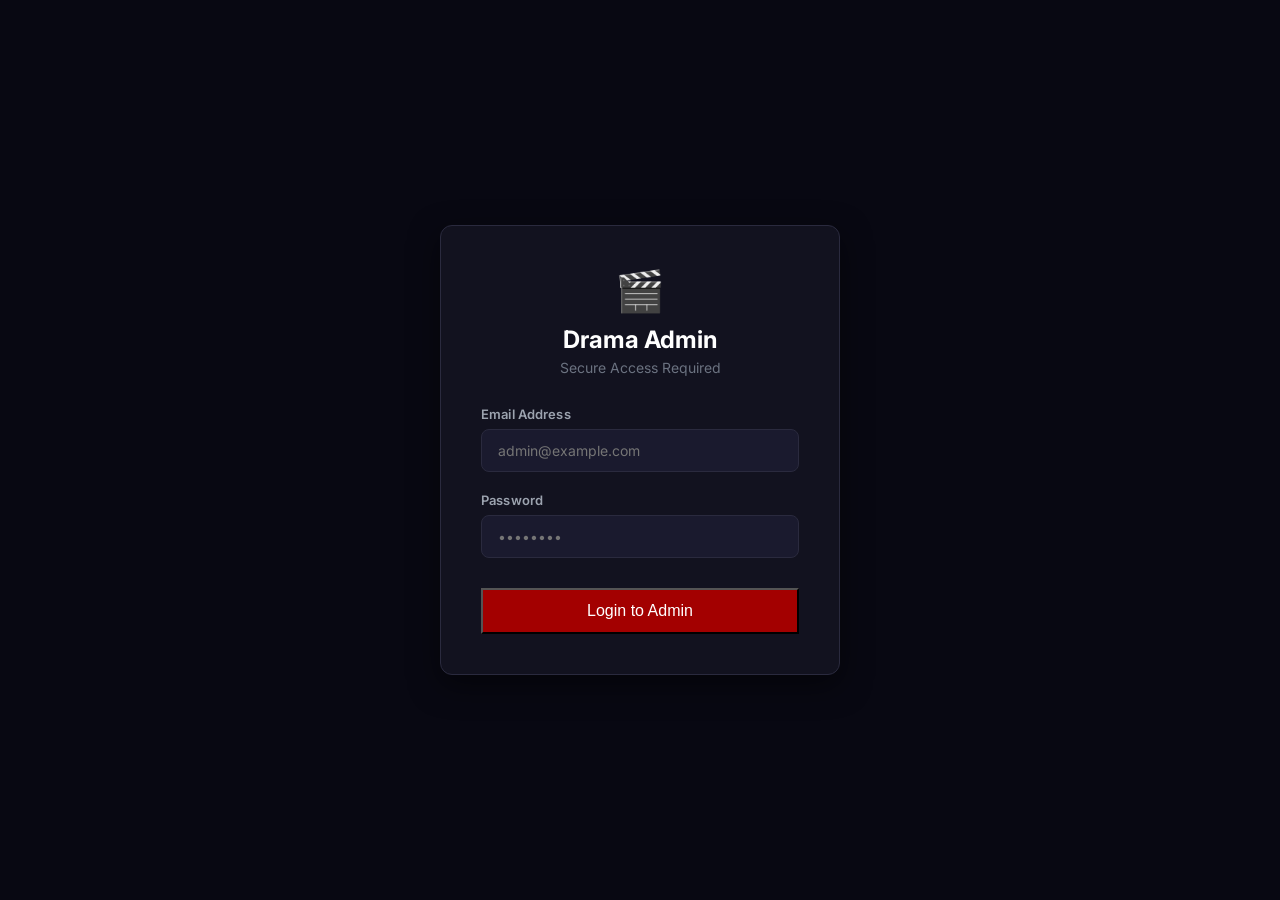
==== commit 76e6e6ef: "Authentication added" ====
--- a/index.html
+++ b/index.html
@@ -6,6 +6,9 @@
     <title>New Post — Drama Admin</title>
     <link rel="stylesheet" href="css/admin.css">
     <script src="https://cdn.ckeditor.com/4.22.1/standard/ckeditor.js"></script>
+
+    <!-- Auth Guard -->
+    <script src="js/auth.js"></script>
 </head>
 <body>
 
@@ -21,6 +24,7 @@
         <div class="topbar-spacer"></div>
         <span class="topbar-badge">Admin</span>
         <div class="topbar-avatar">A</div>
+        <button onclick="logoutAdmin()" class="btn-primary" style="padding: 5px 10px; font-size: 12px; margin-left: 10px;">Logout</button>
     </div>
 
     <!-- Layout -->
--- a/css/admin.css
+++ b/css/admin.css
@@ -320,6 +320,8 @@
 
 input[type="text"],
 input[type="url"],
+input[type="email"],
+input[type="password"],
 textarea,
 select {
     width: 100%;
@@ -345,6 +347,16 @@
     border-color: var(--primary);
     box-shadow: 0 0 0 3px rgba(163, 0, 0, 0.12);
     background: var(--surface-2);
+}
+
+/* Fix Chrome Autofill Styling */
+input:-webkit-autofill,
+input:-webkit-autofill:hover, 
+input:-webkit-autofill:focus, 
+input:-webkit-autofill:active{
+    -webkit-box-shadow: 0 0 0 30px var(--surface) inset !important;
+    -webkit-text-fill-color: var(--text-primary) !important;
+    transition: background-color 5000s ease-in-out 0s;
 }
 
 select option {
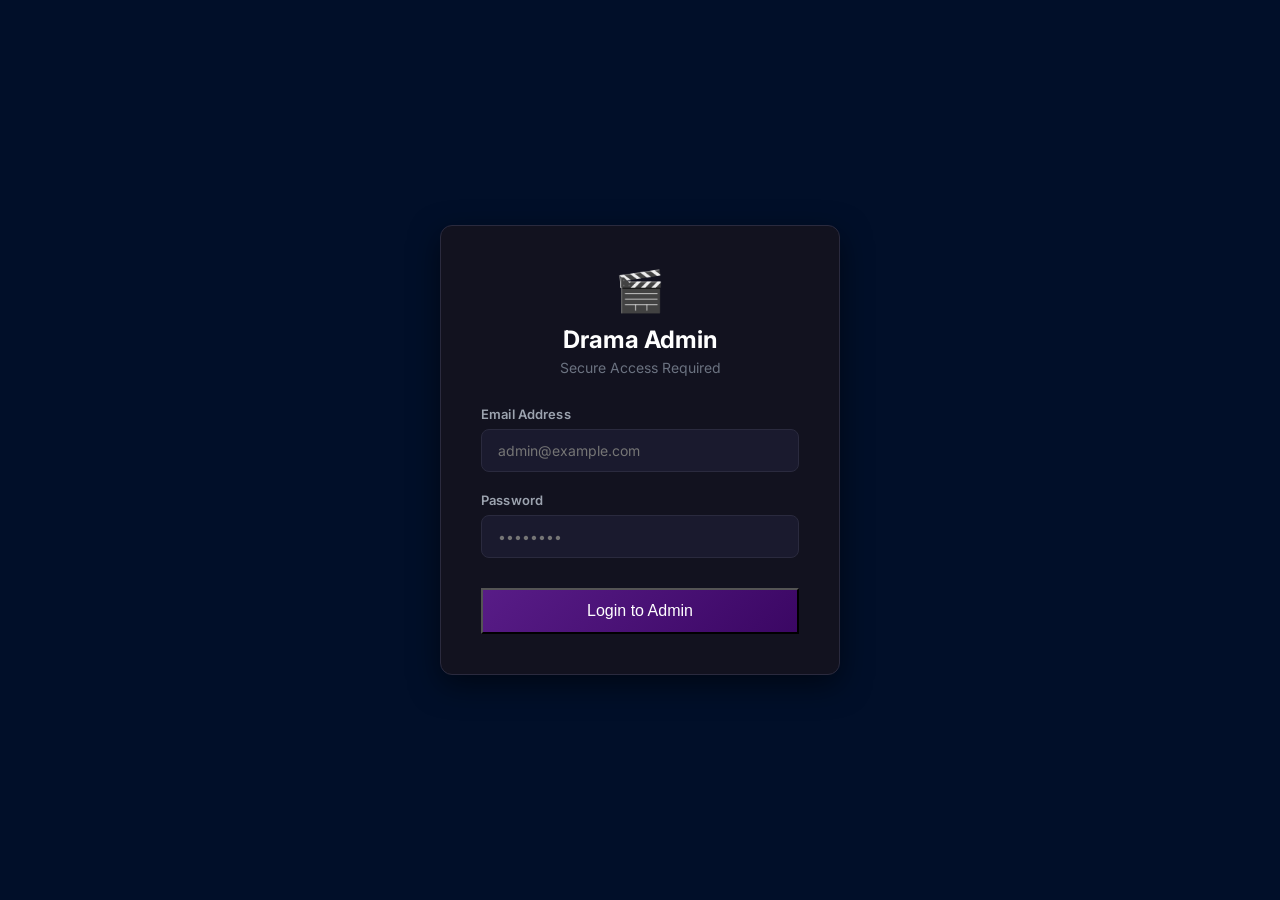
==== commit 28011ccd: "Admin Changes" ====
--- a/index.html
+++ b/index.html
@@ -14,17 +14,11 @@
 
     <!-- Top Bar -->
     <div class="admin-topbar">
-        <a href="index.html" class="topbar-logo">
-            <div class="topbar-logo-icon">🎬</div>
-            <div>
-                Drama Admin
-                <span class="topbar-title-sub">Blog Management</span>
-            </div>
-        </a>
+        <div class="topbar-logo" id="loggedInEmail" style="color: var(--primary);">
+            Loading...
+        </div>
         <div class="topbar-spacer"></div>
-        <span class="topbar-badge">Admin</span>
-        <div class="topbar-avatar">A</div>
-        <button onclick="logoutAdmin()" class="btn-primary" style="padding: 5px 10px; font-size: 12px; margin-left: 10px;">Logout</button>
+        <button onclick="logoutAdmin()" class="btn-logout">Logout</button>
     </div>
 
     <!-- Layout -->
@@ -50,7 +44,7 @@
                 <span class="nav-icon">💬</span> Manage Testimonials
             </a>
 
-            <div class="sidebar-divider"></div>
+            <!-- <div class="sidebar-divider"></div>
 
             <span class="sidebar-section-label">Site</span>
             <a href="../index.html" class="sidebar-nav-btn" target="_blank">
@@ -62,7 +56,7 @@
 
             <div class="sidebar-footer">
                 <a href="../index.html" class="sidebar-footer-link">← Back to Website</a>
-            </div>
+            </div> -->
         </aside>
 
         <!-- Main Workspace -->
@@ -233,6 +227,7 @@
             height: 420,
             removePlugins: 'elementspath',
             resize_enabled: true,
+            versionCheck: false,
             contentsCss: [
                 'body { background:#12121F; color:#D1D5DB; font-family:Inter,sans-serif; font-size:15px; line-height:1.75; padding:18px 22px; }',
                 'h1 { color:#fff; font-size:28px; margin:20px 0 10px; }',
--- a/css/admin.css
+++ b/css/admin.css
@@ -12,22 +12,22 @@
 }
 
 :root {
-    --bg-deep:    #080812;
-    --bg-dark:    #0D0D1A;
+    --bg-deep:    #010F29;
+    --bg-dark:    #010F29;
     --bg-card:    #12121F;
     --surface:    #1A1A2E;
     --surface-2:  #1F1F32;
     --border:     #2A2A3E;
     --border-light: rgba(255,255,255,0.06);
-    --primary:    #A30000;
-    --primary-hover: #C00000;
+    --primary:    #822AEE;
+    --primary-hover: #581C87;
     --accent:     #F5A623;
     --text-primary:   #FFFFFF;
     --text-secondary: #9CA3AF;
     --text-muted:     #6B7280;
     --green:      #10B981;
     --red-alert:  #DC2626;
-    --shadow:     rgba(163,0,0,0.25);
+    --shadow:     rgba(130,42,238,0.25);
 }
 
 body {
@@ -403,14 +403,14 @@
 }
 
 .btn-primary {
-    background: var(--primary);
+    background: linear-gradient(135deg, #581C87, #3B0764);
     color: white;
 }
 
 .btn-primary:hover {
-    background: var(--primary-hover);
+    background: linear-gradient(135deg, #6c23a5, #48097b);
     transform: translateY(-1px);
-    box-shadow: 0 6px 20px rgba(163, 0, 0, 0.35);
+    box-shadow: 0 6px 20px rgba(88, 28, 135, 0.35);
 }
 
 .btn-secondary {
@@ -442,6 +442,28 @@
 
 .btn-danger:hover {
     background: #B91C1C;
+}
+
+.btn-logout {
+    background: transparent;
+    color: var(--red-alert);
+    border: 1.5px solid var(--red-alert);
+    padding: 6px 14px;
+    font-size: 13px;
+    font-weight: 600;
+    border-radius: 6px;
+    cursor: pointer;
+    transition: all 0.25s ease;
+    margin-left: 15px;
+    display: inline-flex;
+    align-items: center;
+    justify-content: center;
+}
+
+.btn-logout:hover {
+    background: var(--red-alert);
+    color: white;
+    box-shadow: 0 4px 15px rgba(220, 38, 38, 0.3);
 }
 
 .button-group {
